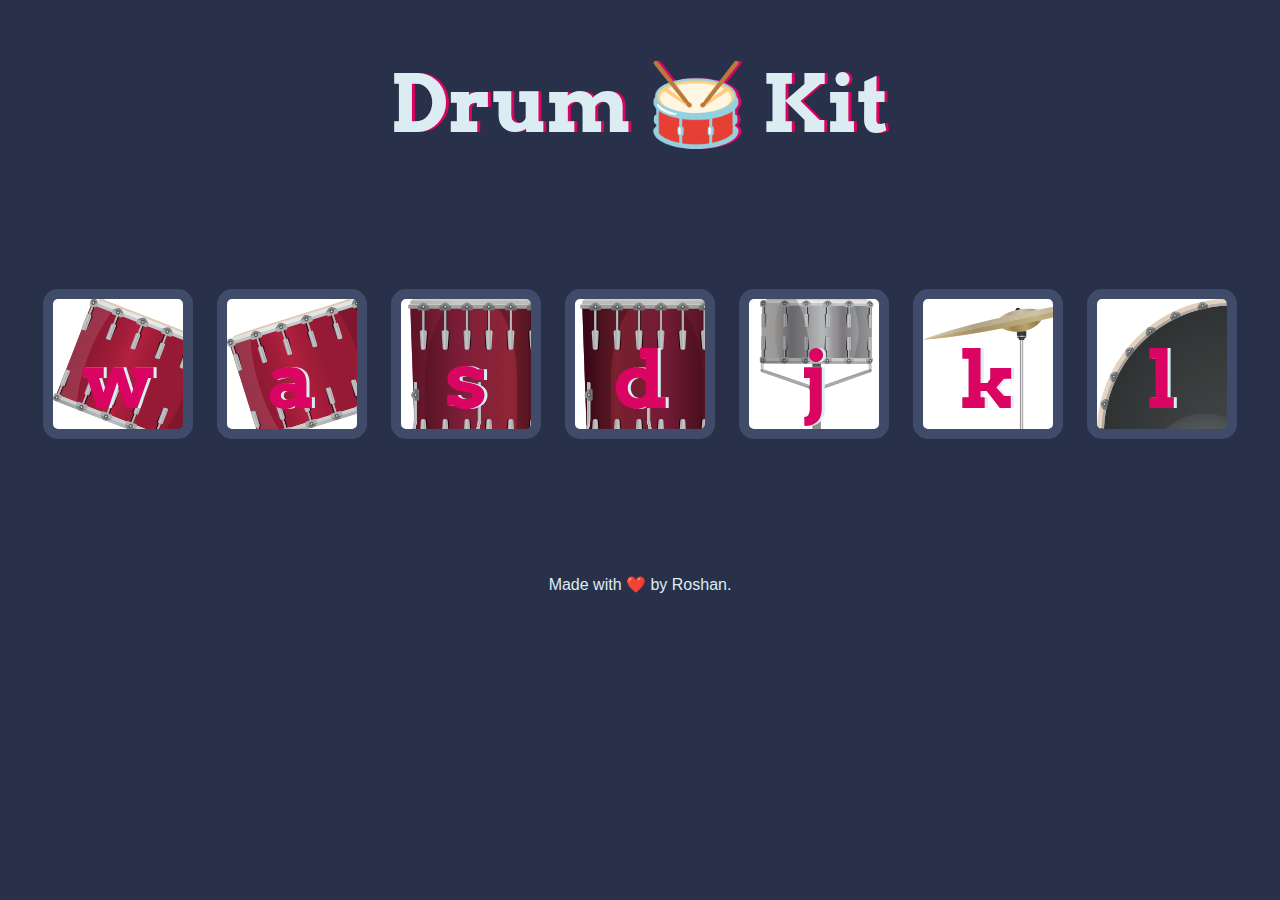
==== drum_kit/index.html @ 8587a09b "Add files via upload" ====
<!DOCTYPE html>
<html lang="en" dir="ltr">

<head>
  <meta charset="utf-8">
  <title>Drum Kit</title>
  <link rel="stylesheet" href="styles.css">
  <link href="https://fonts.googleapis.com/css?family=Arvo" rel="stylesheet">
</head>

<body>

  <h1 id="title">Drum 🥁 Kit</h1>
  <div class="set">
    <button class="w drum">w</button>
    <button class="a drum">a</button>
    <button class="s drum">s</button>
    <button class="d drum">d</button>
    <button class="j drum">j</button>
    <button class="k drum">k</button>
    <button class="l drum">l</button>
  </div>


  <footer>
    Made with ❤️ by Roshan.
  </footer>

  <script src="index.js"></script>
</body>

</html>
---- drum_kit/styles.css ----
body {
  text-align: center;
  background-color: #283149;
}

h1 {
  font-size: 5rem;
  color: #DBEDF3;
  font-family: "Arvo", cursive;
  text-shadow: 3px 0 #DA0463;

}

footer {
  color: #DBEDF3;
  font-family: sans-serif;
}

.w {
  background-image: url("images/tom1.png");
}

.a {
  background-image: url("images/tom2.png");
}

.s {
  background-image: url("images/tom3.png");
}

.d {
  background-image: url("images/tom4.png");
}

.j {
  background-image: url("images/snare.png");
}

.k {
  background-image: url("images/crash.png");
}

.l {
  background-image: url("images/kick.png");
}

.set {
  margin: 10% auto;
}

.game-over {
  background-color: red;
  opacity: 0.8;
}

.pressed {
  box-shadow: 0 3px 4px 0 #DBEDF3;
  opacity: 0.5;
}

.red {
  color: red;
}

.drum {
  outline: none;
  border: 10px solid #404B69;
  font-size: 5rem;
  font-family: 'Arvo', cursive;
  line-height: 2;
  font-weight: 900;
  color: #DA0463;
  text-shadow: 3px 0 #DBEDF3;
  border-radius: 15px;
  display: inline-block;
  width: 150px;
  height: 150px;
  text-align: center;
  margin: 10px;
  background-color: white;
}
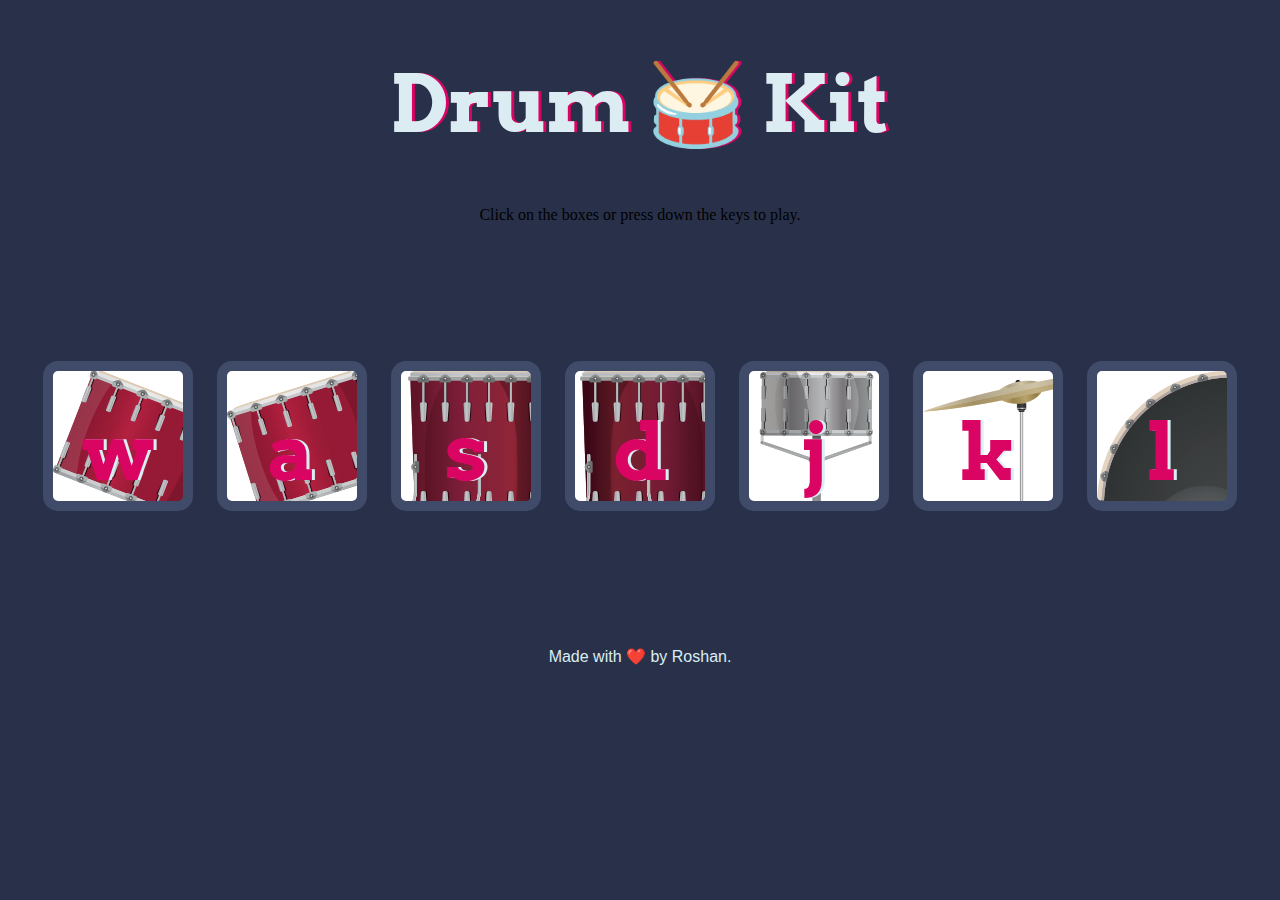
==== commit 0d464460: "Update index.html" ====
--- a/drum_kit/index.html
+++ b/drum_kit/index.html
@@ -11,6 +11,9 @@
 <body>
 
   <h1 id="title">Drum 🥁 Kit</h1>
+  <div>
+    Click on the boxes or press down the keys to play.
+  </div>
   <div class="set">
     <button class="w drum">w</button>
     <button class="a drum">a</button>
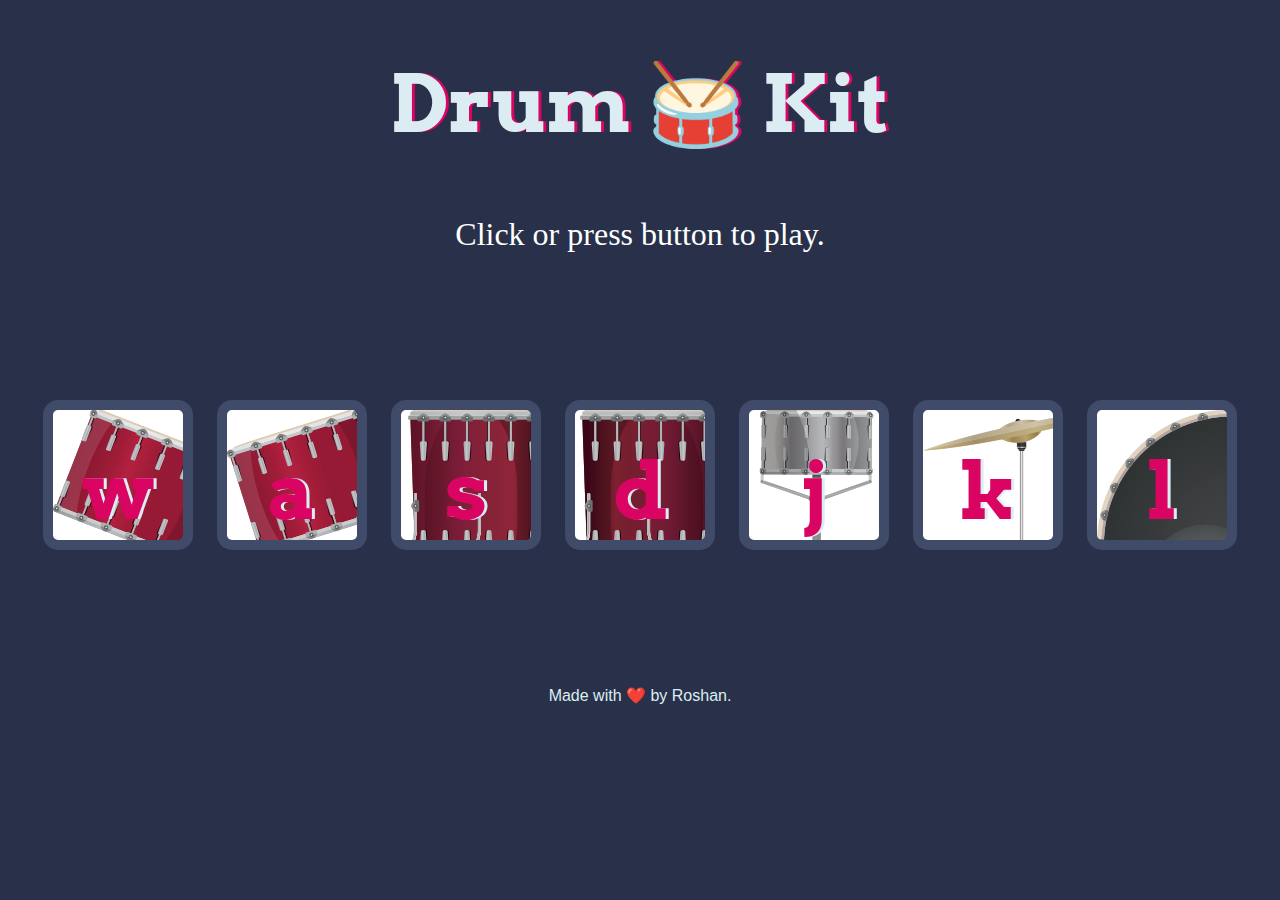
==== commit 6926a8dc: "Add files via upload" ====
--- a/drum_kit/index.html
+++ b/drum_kit/index.html
@@ -11,8 +11,8 @@
 <body>
 
   <h1 id="title">Drum 🥁 Kit</h1>
-  <div>
-    Click on the boxes or press down the keys to play.
+  <div class="instruction">
+    Click or press button to play.
   </div>
   <div class="set">
     <button class="w drum">w</button>
--- a/drum_kit/styles.css
+++ b/drum_kit/styles.css
@@ -9,6 +9,12 @@
   font-family: "Arvo", cursive;
   text-shadow: 3px 0 #DA0463;
 
+}
+.instruction {
+  margin: 0;
+  padding: 10px;
+  color: white;
+  font-size: 2rem;
 }
 
 footer {
